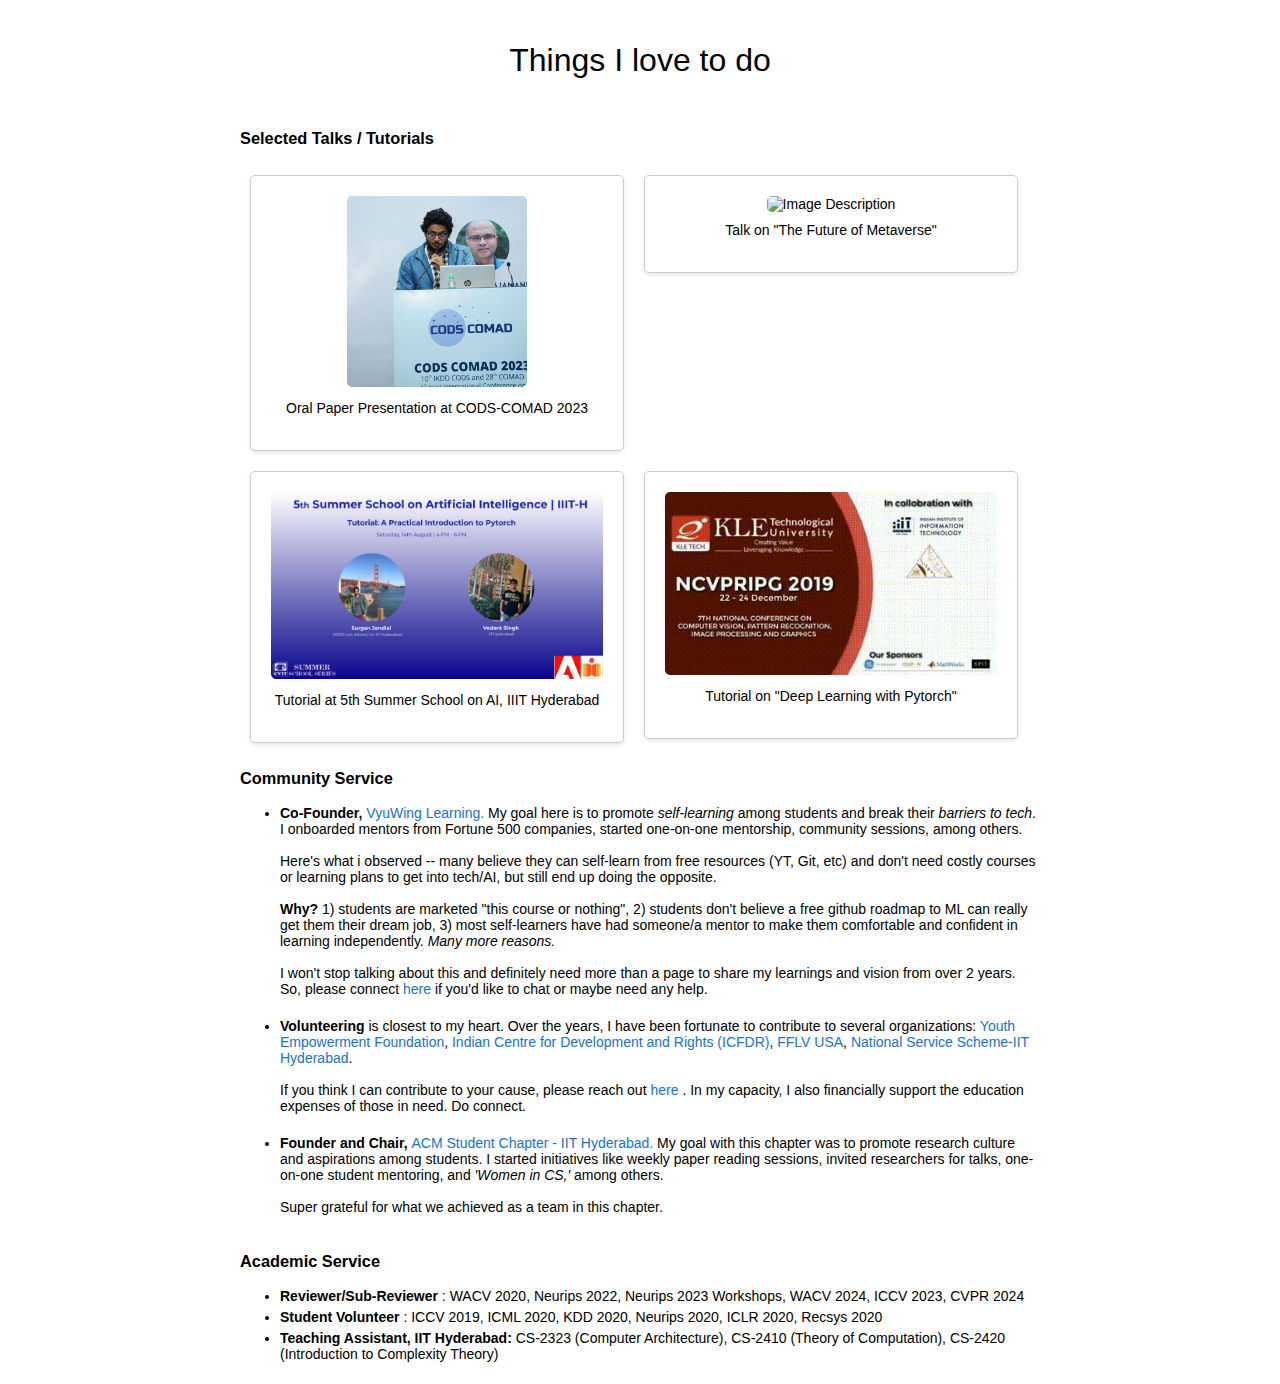
==== personal.html @ 6bf8082d "personal" ====
<!DOCTYPE HTML>
<html lang="en"><head><meta http-equiv="Content-Type" content="text/html; charset=UTF-8">

  <title>Surgan Jandial</title>
  <style>


.card {
    display: flex;
    align-items: center;
    border: 1px solid #ddd;
    padding: 20px;
    margin: 10px;
    border-radius: 8px;
    box-shadow: 0 2px 4px rgba(0, 0, 0, 0.1);
  }
  .logo-column {
    flex: 0 0 100px; /* Adjust the width as needed */
    padding-right: 20px;
  }
  .text-column {
    flex: 1;
  }


    .image-card {
        border: 1px solid #ccc;
        border-radius: 5px;
        box-shadow: 0 2px 4px rgba(0, 0, 0, 0.1);
        padding: 20px;
        text-align: center;
        width: calc(44% - 20px); /* 33.33% width for each card with margin adjustments */
        margin: 10px; /* Adjust the margin to create spacing between cards */
        display: inline-block; /* Display cards in a row */
        vertical-align: top; /* Align cards at the top */
    }

    .image-card img {
        max-width: 100%;
        height: auto;
        border-radius: 5px;
    }

    .image-card h2 {
        margin-top: 10px;
        font-size: 18px;
    }

    .image-card p {
        margin-top: 10px;
        font-size: 14px;
    }
</style>
  <meta name="author" content="Surgan Jandial">
  <meta name="viewport" content="width=device-width, initial-scale=1">
  
  <link rel="stylesheet" type="text/css" href="stylesheet.css">
	<link rel="icon" href="data:image/svg+xml,<svg xmlns=%22http://www.w3.org/2000/svg%22 viewBox=%220 0 100 100%22><text y=%22.9em%22 font-size=%2290%22>🌐</text></svg>">
</head>

<body>
    <div class="container">
  <table style="width:100%;max-width:800px;border:0px;border-spacing:0px;border-collapse:separate;margin-right:auto;margin-left:auto;"><tbody>
    <tr style="padding:0px;">
      <td style="padding:0px">
        <table style="width:100%;border:0px;border-spacing:0px;border-collapse:separate;margin-right:auto;margin-left:auto;"><tbody>
          <tr style="padding:0px">
            <td style="padding:2.5%;width:63%;vertical-align:middle">
              <p style="text-align:center">
                <name>Things I love to do</name>
              </p>
            </td>
          </tr>
        </tbody></table>
        <table style="width:100%;border:0px;border-spacing:0px;border-collapse:separate;margin-right:auto;margin-left:auto;"><tbody>
          <tr>
              <h3>
              Selected Talks / Tutorials
              </h3>

              <div class="image-card">
                <img src="images/cods.jpeg" alt="Image Description" height="180" width="180">
                <!-- <h2>Card Title</h2> -->
                <p> Oral Paper Presentation at CODS-COMAD 2023 </p>
            </div>
              
            <div class="image-card">
                <img src="images/alchemy_adobe.gif" alt="Image Description" >
                <!-- <h2>Card Title</h2> -->
                <p>Talk on "The Future of Metaverse"</p>
            </div>
            <div class="image-card">
                <img src="images/iiith_cvit.jpeg" alt="Image Description">
                <!-- <h2>Card Title</h2> -->
                <p> Tutorial at 5th Summer School on AI, IIIT Hyderabad</p>
            </div>        
            <div class="image-card">
                <img src="images/ncvpripg.gif" alt="Image Description">
                <!-- <h2>Card Title</h2> -->
                <p>Tutorial on "Deep Learning with Pytorch"</p>
            </div>
        </tr>

        <h3>
            Community Service
        </h3>
        <tr>
            <ul>

                <li>
                    <strong> Co-Founder, </strong> <a href="https://vyuwinglearning.com/"> VyuWing Learning. </a> My goal here is to promote <i>self-learning</i> among students and break their <i>barriers to tech</i>. I onboarded mentors from Fortune 500 companies, started one-on-one mentorship, community sessions, among others. 
                    
                    <br> <br> Here's what i observed -- 
                    many believe they can self-learn from free resources (YT, Git, etc) and don't need costly courses or learning plans to get into tech/AI, but still end up doing the opposite. <br> <br>
                    <strong> Why? </strong> 1) students are marketed "this course or nothing", 2) students don't believe a free github roadmap to ML can really get them their dream job,
                    3) most self-learners have had someone/a mentor to make them comfortable and confident in learning independently. <i> Many more reasons. </i> 
                    
                    <br> <br> I won't stop talking about this and definitely need more than a page to share my learnings and vision from over 2 years. So, please connect <a href="https://www.linkedin.com/in/surgan-jandial-9a085a14b/?originalSubdomain=in"> here </a> if you'd like to chat or maybe need any help.

                </li>
                <br> 
                <li>

                    <strong> Volunteering </strong> is closest to my heart.  
                    Over the years, I have been fortunate to contribute to several organizations: <a href="https://www.instagram.com/yef_india/">Youth Empowerment Foundation</a>, 
                    <a href="https://icfdr.org/">Indian Centre for Development and Rights (ICFDR)</a>, <a href="https://fflv.org">FFLV USA</a>, <a href="https://nss.iith.ac.in/">National Service Scheme-IIT Hyderabad</a>.
                    <br> <br>
                     If you think I can contribute to your cause, please reach out <a href="https://www.linkedin.com/in/surgan-jandial-9a085a14b/?originalSubdomain=in"> here </a>. In my capacity, I also financially support the education expenses of those in need. Do connect.

                </li>
                <br>
                <li> <strong> Founder and Chair, </strong> <a href="https://iith.acm.org/"> ACM Student Chapter - IIT Hyderabad.</a>
                    My goal with this chapter was to promote research culture and aspirations among students. I started initiatives like weekly paper reading sessions, invited researchers for talks, 
                    one-on-one student mentoring, and <i>'Women in CS,' </i> among others. <br> <br> Super grateful for what we achieved as a team in this chapter. 
                </li>
                <br>


            </ul>

        </tr>
        
        <h3>
            Academic Service
        </h3>
        <tr>

            <ul>
                <li> <strong> Reviewer/Sub-Reviewer </strong>: WACV 2020, Neurips 2022, Neurips 2023 Workshops, WACV 2024, ICCV 2023, CVPR 2024  </li>
                <li> <strong> Student Volunteer </strong>: ICCV 2019, ICML 2020, KDD 2020, Neurips 2020, ICLR 2020, Recsys 2020</li>
                <li><strong>Teaching Assistant, IIT Hyderabad:</strong> CS-2323 (Computer Architecture), CS-2410 (Theory of Computation), CS-2420 (Introduction to Complexity Theory)  </li>

            </ul>
<!--             
            <div class="card">
                <div class="logo-column">
                  <img src="images/iith.png" alt="Company Logo" height="100" width="100">
                </div>
                <div class="text-column">
                  <p></p>
                </div>
              </div> -->
              

        </tr>
      </tbody></table>

      
    
		
        <!-- <table style="width:100%;border:0px;border-spacing:0px;border-collapse:separate;margin-right:auto;margin-left:auto;"><tbody>
          <tr>
            <td style="padding:0px">
              <br>
              <p style="text-align:right;font-size:small;">
                 <a href="https://jonbarron.info"> this </a> made my life easy.
              </p>
            </td>
          </tr>
        </tbody>
    </table> -->

      </td>
    </tr>
  </table>
  
</div>
</body>

</html>
---- stylesheet.css ----
/* latin-ext */
@font-face {
  font-family: 'Lato';
  font-style: italic;
  font-weight: 400;
  src: local('Lato Italic'), local('Lato-Italic'), url(https://fonts.gstatic.com/s/lato/v15/S6u8w4BMUTPHjxsAUi-qNiXg7eU0.woff2) format('woff2');
  unicode-range: U+0100-024F, U+0259, U+1E00-1EFF, U+2020, U+20A0-20AB, U+20AD-20CF, U+2113, U+2C60-2C7F, U+A720-A7FF;
}
/* latin */
@font-face {
  font-family: 'Lato';
  font-style: italic;
  font-weight: 400;
  src: local('Lato Italic'), local('Lato-Italic'), url(https://fonts.gstatic.com/s/lato/v15/S6u8w4BMUTPHjxsAXC-qNiXg7Q.woff2) format('woff2');
  unicode-range: U+0000-00FF, U+0131, U+0152-0153, U+02BB-02BC, U+02C6, U+02DA, U+02DC, U+2000-206F, U+2074, U+20AC, U+2122, U+2191, U+2193, U+2212, U+2215, U+FEFF, U+FFFD;
}
/* latin-ext */
@font-face {
  font-family: 'Lato';
  font-style: italic;
  font-weight: 700;
  src: local('Lato Bold Italic'), local('Lato-BoldItalic'), url(https://fonts.gstatic.com/s/lato/v15/S6u_w4BMUTPHjxsI5wq_FQftx9897sxZ.woff2) format('woff2');
  unicode-range: U+0100-024F, U+0259, U+1E00-1EFF, U+2020, U+20A0-20AB, U+20AD-20CF, U+2113, U+2C60-2C7F, U+A720-A7FF;
}
/* latin */
@font-face {
  font-family: 'Lato';
  font-style: italic;
  font-weight: 700;
  src: local('Lato Bold Italic'), local('Lato-BoldItalic'), url(https://fonts.gstatic.com/s/lato/v15/S6u_w4BMUTPHjxsI5wq_Gwftx9897g.woff2) format('woff2');
  unicode-range: U+0000-00FF, U+0131, U+0152-0153, U+02BB-02BC, U+02C6, U+02DA, U+02DC, U+2000-206F, U+2074, U+20AC, U+2122, U+2191, U+2193, U+2212, U+2215, U+FEFF, U+FFFD;
}
/* latin-ext */
@font-face {
  font-family: 'Lato';
  font-style: normal;
  font-weight: 400;
  src: local('Lato Regular'), local('Lato-Regular'), url(https://fonts.gstatic.com/s/lato/v15/S6uyw4BMUTPHjxAwXiWtFCfQ7A.woff2) format('woff2');
  unicode-range: U+0100-024F, U+0259, U+1E00-1EFF, U+2020, U+20A0-20AB, U+20AD-20CF, U+2113, U+2C60-2C7F, U+A720-A7FF;
}
/* latin */
@font-face {
  font-family: 'Lato';
  font-style: normal;
  font-weight: 400;
  src: local('Lato Regular'), local('Lato-Regular'), url(https://fonts.gstatic.com/s/lato/v15/S6uyw4BMUTPHjx4wXiWtFCc.woff2) format('woff2');
  unicode-range: U+0000-00FF, U+0131, U+0152-0153, U+02BB-02BC, U+02C6, U+02DA, U+02DC, U+2000-206F, U+2074, U+20AC, U+2122, U+2191, U+2193, U+2212, U+2215, U+FEFF, U+FFFD;
}
/* latin-ext */
@font-face {
  font-family: 'Lato';
  font-style: normal;
  font-weight: 700;
  src: local('Lato Bold'), local('Lato-Bold'), url(https://fonts.gstatic.com/s/lato/v15/S6u9w4BMUTPHh6UVSwaPGQ3q5d0N7w.woff2) format('woff2');
  unicode-range: U+0100-024F, U+0259, U+1E00-1EFF, U+2020, U+20A0-20AB, U+20AD-20CF, U+2113, U+2C60-2C7F, U+A720-A7FF;
}
/* latin */
@font-face {
  font-family: 'Lato';
  font-style: normal;
  font-weight: 700;
  src: local('Lato Bold'), local('Lato-Bold'), url(https://fonts.gstatic.com/s/lato/v15/S6u9w4BMUTPHh6UVSwiPGQ3q5d0.woff2) format('woff2');
  unicode-range: U+0000-00FF, U+0131, U+0152-0153, U+02BB-02BC, U+02C6, U+02DA, U+02DC, U+2000-206F, U+2074, U+20AC, U+2122, U+2191, U+2193, U+2212, U+2215, U+FEFF, U+FFFD;
}

a {
  color: #1772d0;
  text-decoration: none;
}

a:focus,
a:hover {
  color: #f09228;
  text-decoration: none;
}

body,
td,
th,
tr,
p,
a {
  font-family: 'Lato', Verdana, Helvetica, sans-serif;
  font-size: 14px
}

strong {
  font-family: 'Lato', Verdana, Helvetica, sans-serif;
  font-size: 14px;
}

heading {
  font-family: 'Lato', Verdana, Helvetica, sans-serif;
  font-size: 22px;
}

papertitle {
  font-family: 'Lato', Verdana, Helvetica, sans-serif;
  font-size: 14px;
  font-weight: 700
}

name {
  font-family: 'Lato', Verdana, Helvetica, sans-serif;
  font-size: 32px;
}

.one {
  width: 160px;
  height: 160px;
  position: relative;
}

.two {
  width: 160px;
  height: 160px;
  position: absolute;
  transition: opacity .2s ease-in-out;
  -moz-transition: opacity .2s ease-in-out;
  -webkit-transition: opacity .2s ease-in-out;
}

.fade {
  transition: opacity .2s ease-in-out;
  -moz-transition: opacity .2s ease-in-out;
  -webkit-transition: opacity .2s ease-in-out;
}

span.highlight {
  background-color: #ffffd0;
}

li:not(:last-child) {
  margin-bottom: 5px;
}
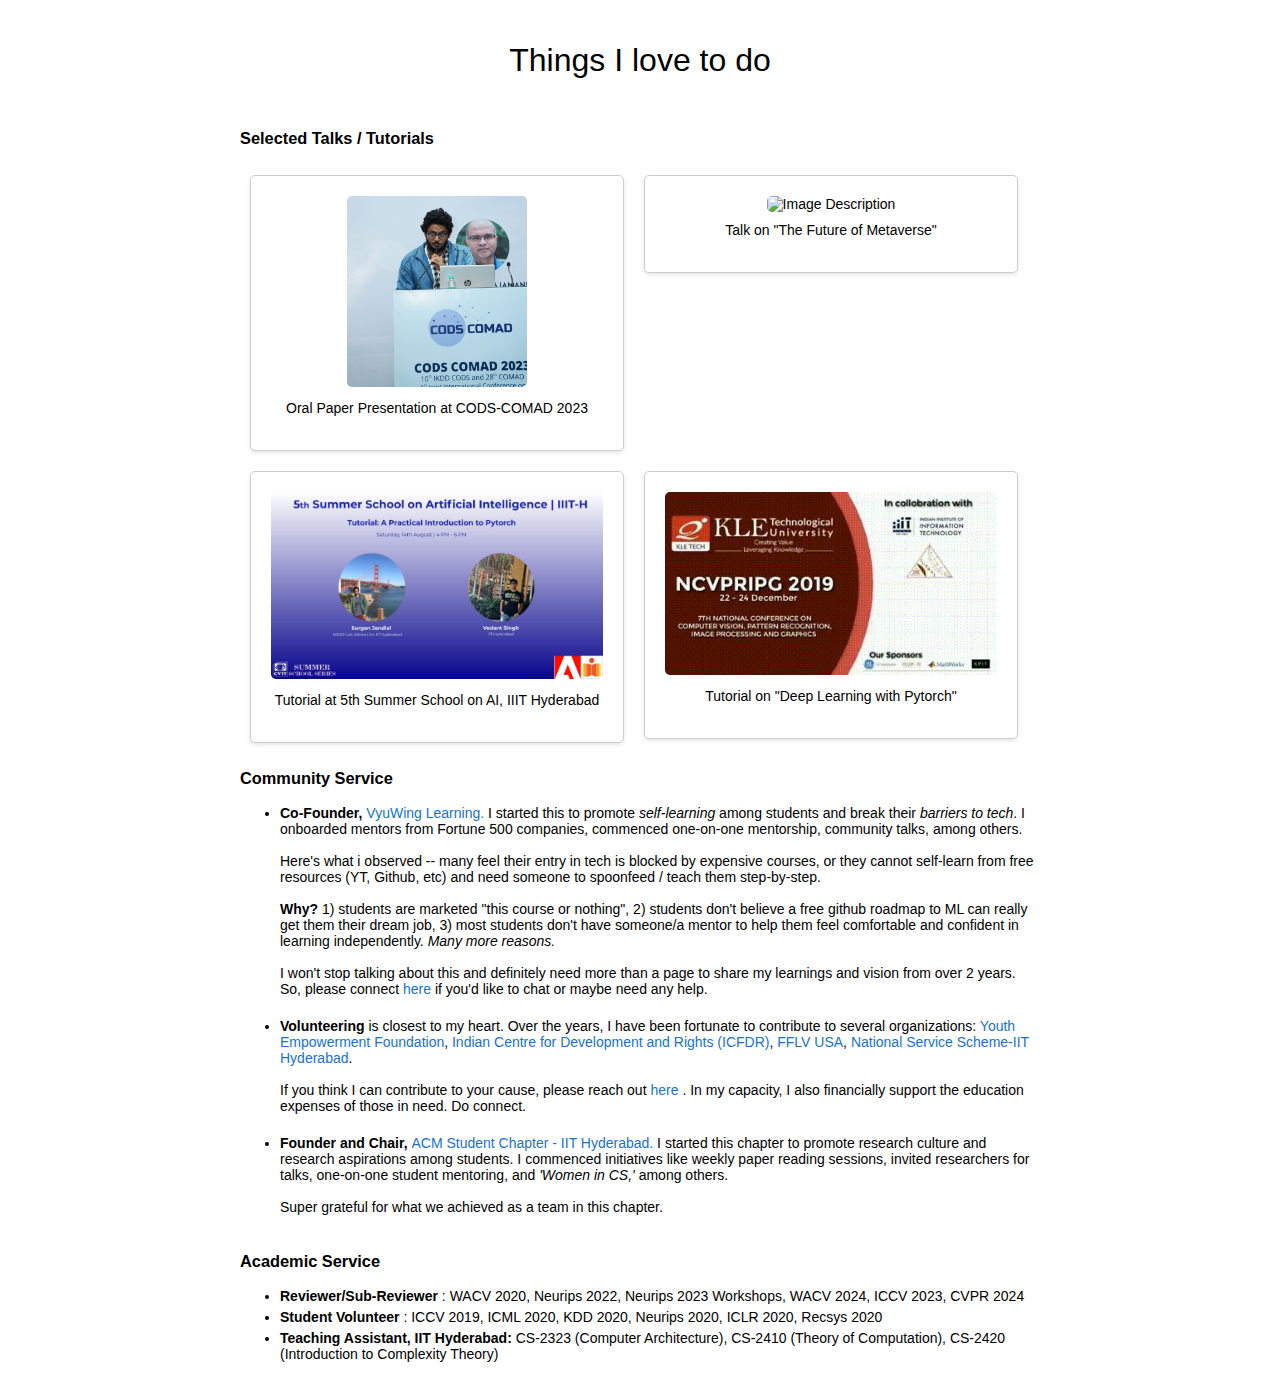
==== commit 31e778c8: "updates" ====
--- a/personal.html
+++ b/personal.html
@@ -108,12 +108,12 @@
             <ul>
 
                 <li>
-                    <strong> Co-Founder, </strong> <a href="https://vyuwinglearning.com/"> VyuWing Learning. </a> My goal here is to promote <i>self-learning</i> among students and break their <i>barriers to tech</i>. I onboarded mentors from Fortune 500 companies, started one-on-one mentorship, community sessions, among others. 
+                    <strong> Co-Founder, </strong> <a href="https://vyuwinglearning.com/"> VyuWing Learning. </a> I started this to promote <i>self-learning</i> among students and break their <i>barriers to tech</i>. I onboarded mentors from Fortune 500 companies, commenced one-on-one mentorship, community talks, among others. 
                     
                     <br> <br> Here's what i observed -- 
-                    many believe they can self-learn from free resources (YT, Git, etc) and don't need costly courses or learning plans to get into tech/AI, but still end up doing the opposite. <br> <br>
+                    many feel their entry in tech is blocked by expensive courses, or they cannot self-learn from free resources (YT, Github, etc) and need someone to spoonfeed / teach them step-by-step.<br> <br>
                     <strong> Why? </strong> 1) students are marketed "this course or nothing", 2) students don't believe a free github roadmap to ML can really get them their dream job,
-                    3) most self-learners have had someone/a mentor to make them comfortable and confident in learning independently. <i> Many more reasons. </i> 
+                    3) most students don't have someone/a mentor to help them feel comfortable and confident in learning independently. <i> Many more reasons. </i> 
                     
                     <br> <br> I won't stop talking about this and definitely need more than a page to share my learnings and vision from over 2 years. So, please connect <a href="https://www.linkedin.com/in/surgan-jandial-9a085a14b/?originalSubdomain=in"> here </a> if you'd like to chat or maybe need any help.
 
@@ -130,7 +130,7 @@
                 </li>
                 <br>
                 <li> <strong> Founder and Chair, </strong> <a href="https://iith.acm.org/"> ACM Student Chapter - IIT Hyderabad.</a>
-                    My goal with this chapter was to promote research culture and aspirations among students. I started initiatives like weekly paper reading sessions, invited researchers for talks, 
+                    I started this chapter to promote research culture and research aspirations among students. I commenced initiatives like weekly paper reading sessions, invited researchers for talks, 
                     one-on-one student mentoring, and <i>'Women in CS,' </i> among others. <br> <br> Super grateful for what we achieved as a team in this chapter. 
                 </li>
                 <br>
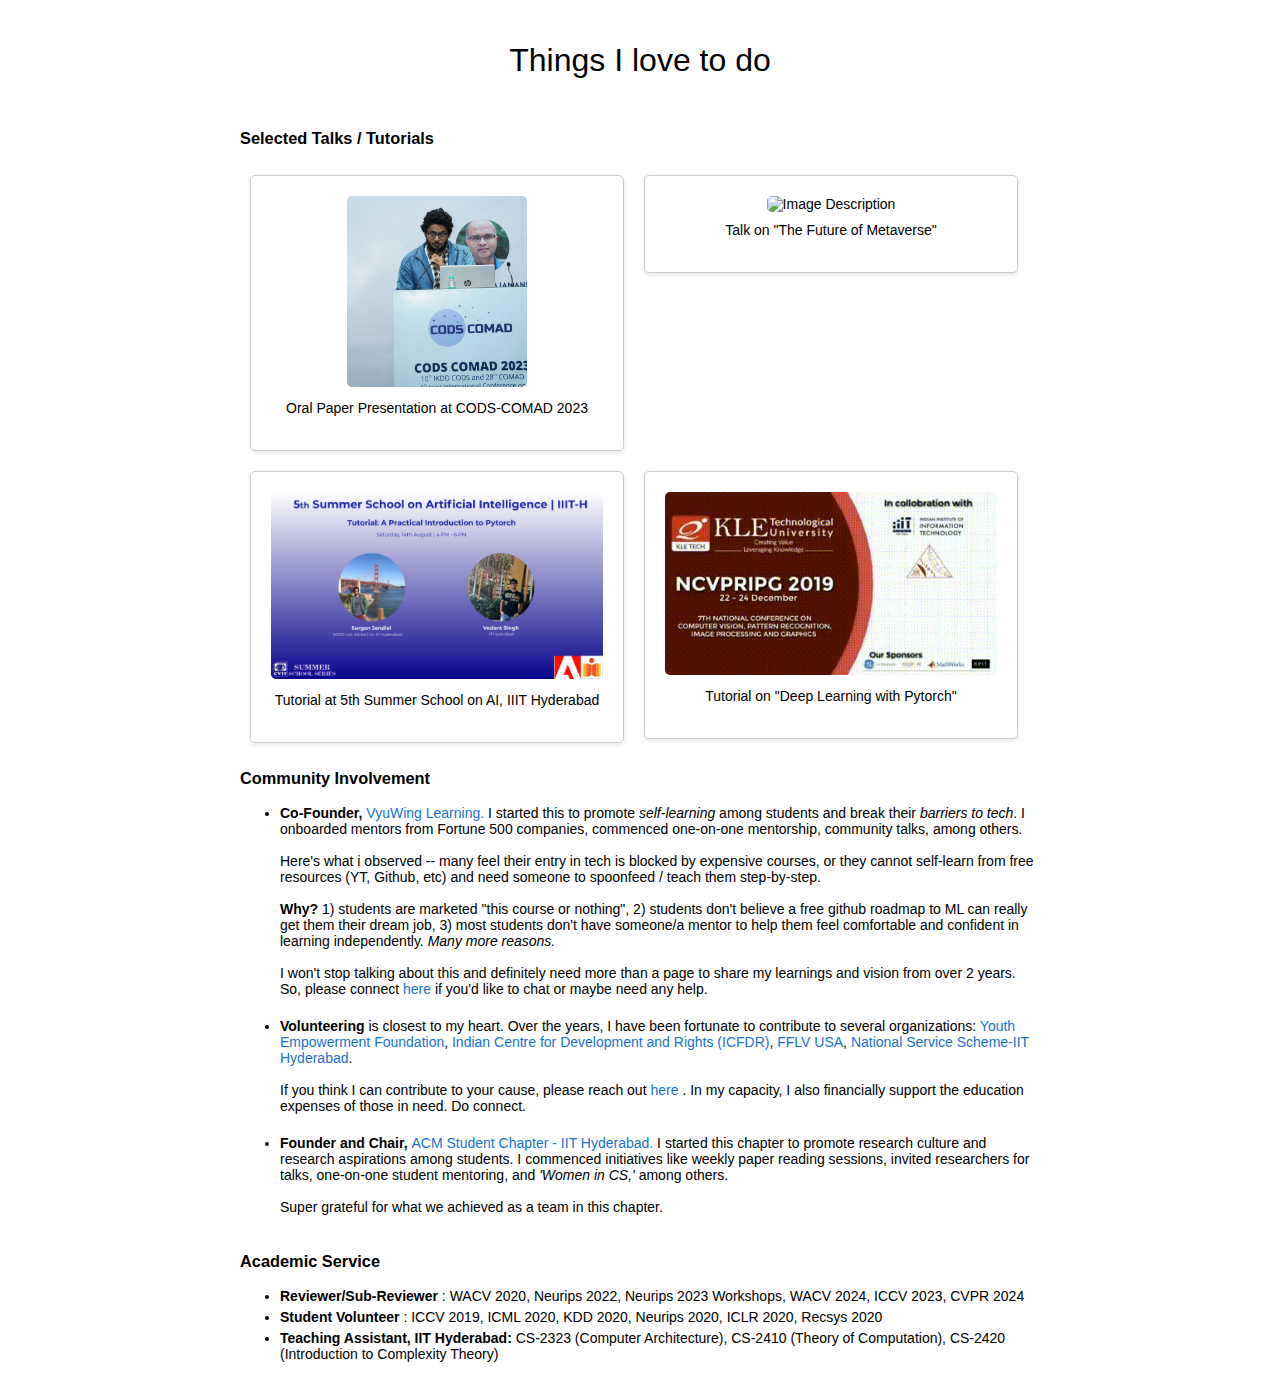
==== commit c1278358: "small edits" ====
--- a/personal.html
+++ b/personal.html
@@ -102,7 +102,7 @@
         </tr>
 
         <h3>
-            Community Service
+            Community Involvement
         </h3>
         <tr>
             <ul>
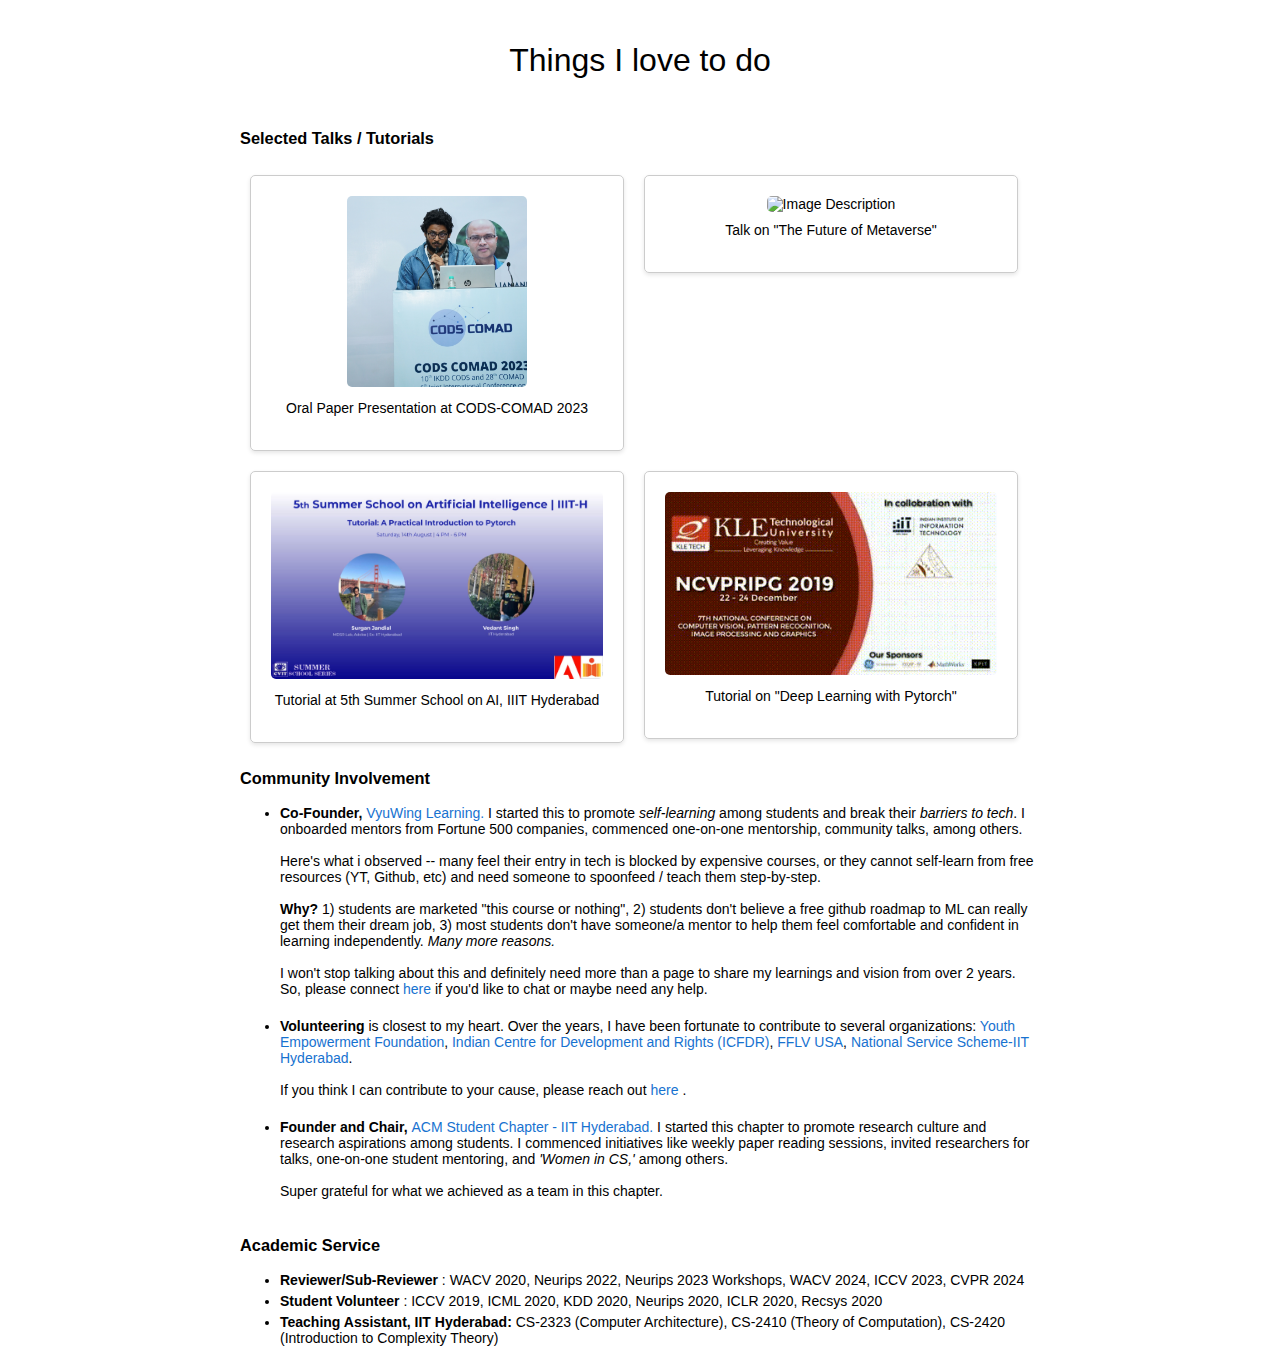
==== commit 5d660b2b: "updates" ====
--- a/personal.html
+++ b/personal.html
@@ -125,7 +125,7 @@
                     Over the years, I have been fortunate to contribute to several organizations: <a href="https://www.instagram.com/yef_india/">Youth Empowerment Foundation</a>, 
                     <a href="https://icfdr.org/">Indian Centre for Development and Rights (ICFDR)</a>, <a href="https://fflv.org">FFLV USA</a>, <a href="https://nss.iith.ac.in/">National Service Scheme-IIT Hyderabad</a>.
                     <br> <br>
-                     If you think I can contribute to your cause, please reach out <a href="https://www.linkedin.com/in/surgan-jandial-9a085a14b/?originalSubdomain=in"> here </a>. In my capacity, I also financially support the education expenses of those in need. Do connect.
+                     If you think I can contribute to your cause, please reach out <a href="https://www.linkedin.com/in/surgan-jandial-9a085a14b/?originalSubdomain=in"> here </a>.
 
                 </li>
                 <br>
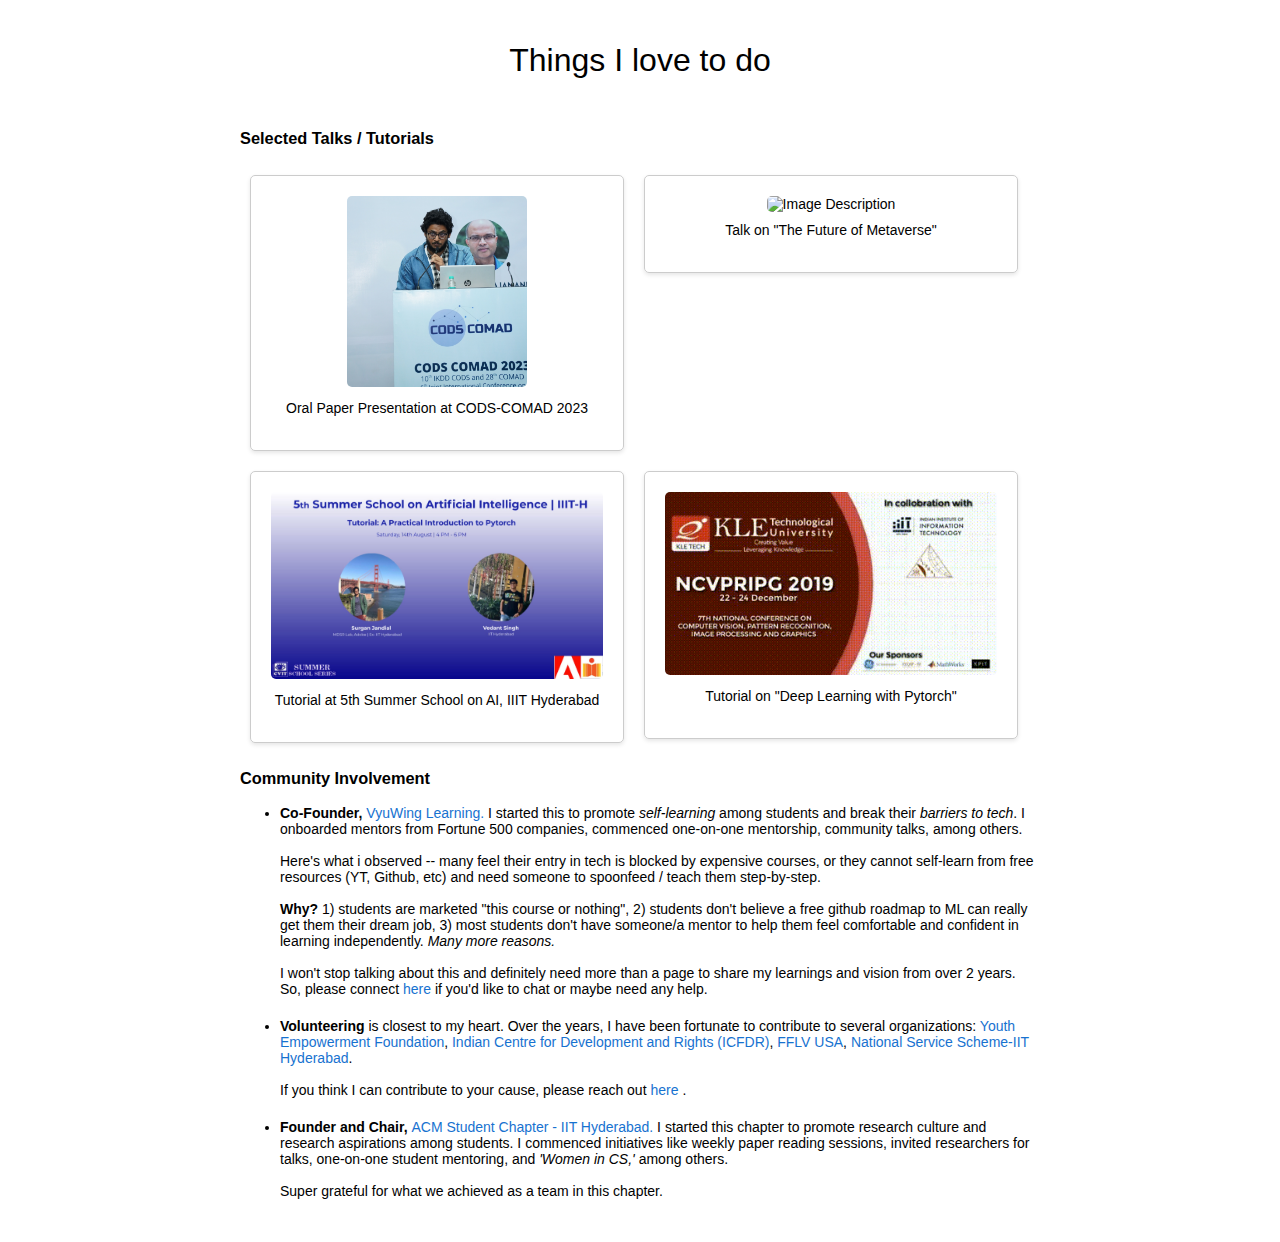
==== commit c80837bd: "latest'" ====
--- a/personal.html
+++ b/personal.html
@@ -139,30 +139,7 @@
             </ul>
 
         </tr>
-        
-        <h3>
-            Academic Service
-        </h3>
-        <tr>
-
-            <ul>
-                <li> <strong> Reviewer/Sub-Reviewer </strong>: WACV 2020, Neurips 2022, Neurips 2023 Workshops, WACV 2024, ICCV 2023, CVPR 2024  </li>
-                <li> <strong> Student Volunteer </strong>: ICCV 2019, ICML 2020, KDD 2020, Neurips 2020, ICLR 2020, Recsys 2020</li>
-                <li><strong>Teaching Assistant, IIT Hyderabad:</strong> CS-2323 (Computer Architecture), CS-2410 (Theory of Computation), CS-2420 (Introduction to Complexity Theory)  </li>
-
-            </ul>
-<!--             
-            <div class="card">
-                <div class="logo-column">
-                  <img src="images/iith.png" alt="Company Logo" height="100" width="100">
-                </div>
-                <div class="text-column">
-                  <p></p>
-                </div>
-              </div> -->
-              
-
-        </tr>
+      
       </tbody></table>
 
       
